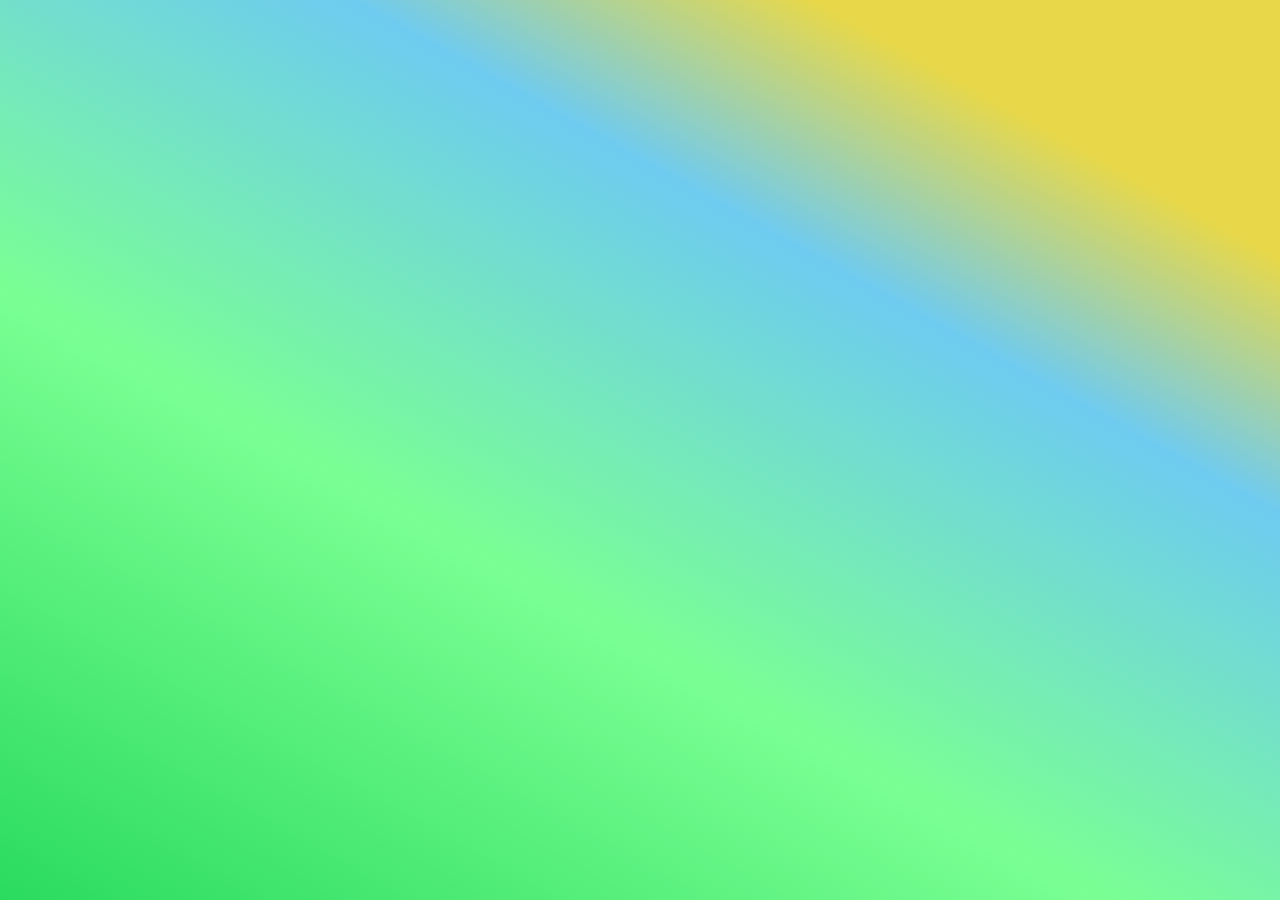
==== create.html @ 3d3d4ba0 "Co-authored-by: RobzCuh <RobzCuh@users.noreply.github.com>" ====
<!DOCTYPE html>

<head>
  <title>Create</title>
</head>

<body>
  <div id="topbar"></div>
  <script>
    fetch('topbar.html')
      .then(response => response.text())
      .then(data => {
        document.getElementById('topbar').innerHTML = data;
      });
  </script>
  
</body>
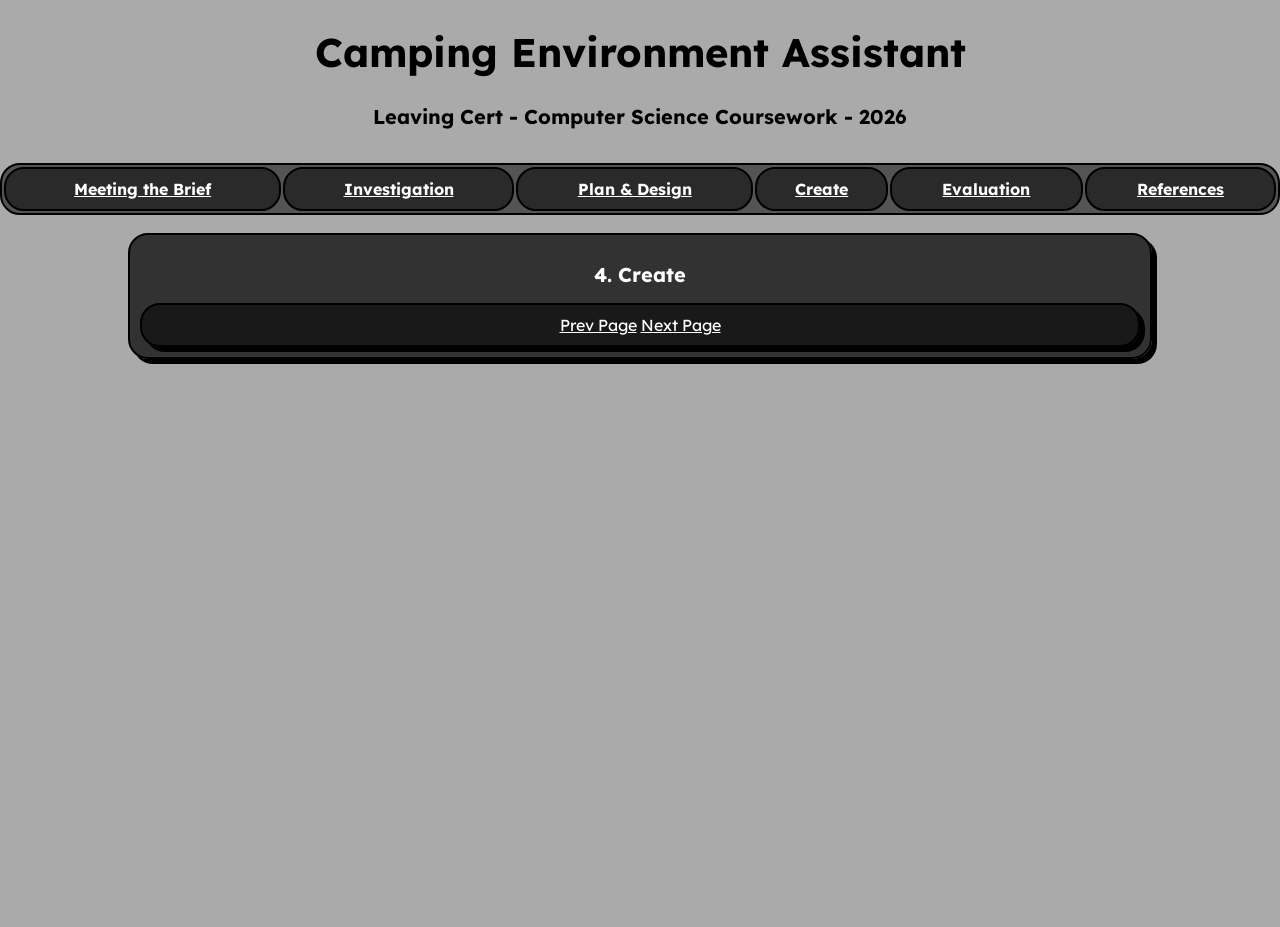
==== commit 8683f59e: "Co-authored-by: RobzCuh <RobzCuh@users.noreply.github.com>added ALOT of shi fr" ====
--- a/create.html
+++ b/create.html
@@ -1,17 +1,45 @@
 <!DOCTYPE html>
 
 <head>
-  <title>Create</title>
+  <title>Homepage</title>
+    <link rel="stylesheet" href="style.css">
+    <link rel="preconnect" href="https://fonts.googleapis.com">
+    <link rel="preconnect" href="https://fonts.gstatic.com" crossorigin>
+    <link href="https://fonts.googleapis.com/css2?family=Lexend+Deca:wght@100..900&display=swap" rel="stylesheet">
 </head>
 
 <body>
-  <div id="topbar"></div>
-  <script>
-    fetch('topbar.html')
-      .then(response => response.text())
-      .then(data => {
-        document.getElementById('topbar').innerHTML = data;
-      });
-  </script>
   
-</body>
+  <h1>Camping Environment Assistant</h1>
+  <h2>Leaving Cert - Computer Science Coursework - 2026</h2>
+
+
+  </br>
+  <table>
+    <tr>
+      <th><a href="index.html">Meeting the Brief</a></th>
+      <th><a href="investigation.html">Investigation</a></th>
+      <th><a href="design.html">Plan & Design</a></th>
+      <th><a href="create.html">Create</a></th>
+      <th><a href="evaluation.html">Evaluation</a></th>
+      <th><a href="references.html">References</a></th>
+    </tr>
+  </table>
+
+  </br>
+
+    
+    <div class="page_box">
+ 
+      <h2>4. Create</h2>
+
+      <div class="sub_box" style="margin : auto";>
+        <center>
+          <a href="design.html">Prev Page</a>
+          <a href="evaluation.html">Next Page</a>
+        </center>
+      </div>
+    
+    </div>
+
+</body>
--- a/style.css
+++ b/style.css
@@ -0,0 +1,130 @@
+
+a 
+{
+  color : white;
+  font-family: "Lexend Deca", sans-serif;
+}
+
+ul
+{
+  color : white;
+  font-family: "Lexend Deca", sans-serif;
+}
+
+li
+{
+  color : white;
+  font-family: "Lexend Deca", sans-serif;
+}
+
+p
+{
+  color : white;
+  font-family: "Lexend Deca", sans-serif;
+}
+
+h1
+{
+  text-align: center;
+  font-family: "Lexend Deca", sans-serif;
+  font-size: 40px;
+}
+
+h2
+{
+  text-align: center;
+  font-family: "Lexend Deca", sans-serif;
+  font-size: 20px;
+}
+
+h3
+{
+  font-family: "Lexend Deca", sans-serif;
+}
+
+html, body
+{
+  height: 100%;
+  margin: 0;
+}
+
+body
+{
+  background-repeat: no-repeat;
+  background: #aaaaaa;
+}
+
+
+table
+{
+  border : 2px solid #000000;
+  border-radius : 20px;
+  width : 100%;
+  background : rgba(0,0,0,0.5);
+}
+
+/* This is basically every title bar entry */
+th 
+{
+  color : white;
+  padding : 10px;
+  border : 2px solid #000000;
+  border-radius : 20px;
+  background : rgba(0,0,0,0.5);
+  transition : transform 0.2s;
+}
+
+th:hover
+{
+  background : rgba(0,0,0,0.3);
+  transform: translate(0px, -2px)
+}
+
+.page_box 
+{
+  color : white;
+  display : block;
+  margin-left : 10%;
+  margin-right: 10%;
+  padding : 10px;
+  background : rgba(0,0,0,0.7);
+  border-radius : 20px;
+  border : 2px solid #000000;
+  box-shadow: 5px 5px black;
+}
+
+.sub_box
+{
+  color : white;
+  display : block;
+  margin : 10px;
+  padding : 10px;
+  background : rgba(0,0,0,0.5);
+  border-radius : 20px;
+  border : 2px solid #000000; 
+  box-shadow: 5px 5px black;
+  transition : transform 0.2s;
+}
+
+.sub_box:hover
+{
+  background : rgba(0,0,0,0.3);
+  transform: translate(0px, -5px)
+}
+
+.spinning_image
+{
+  transition : transform 2s  ease-in-out;
+}
+
+.centred_image
+{
+  display: block;
+  margin-left: auto;
+  margin-right: auto;
+}
+
+.spinning_image:hover
+{
+  transform : rotate(360deg);
+}
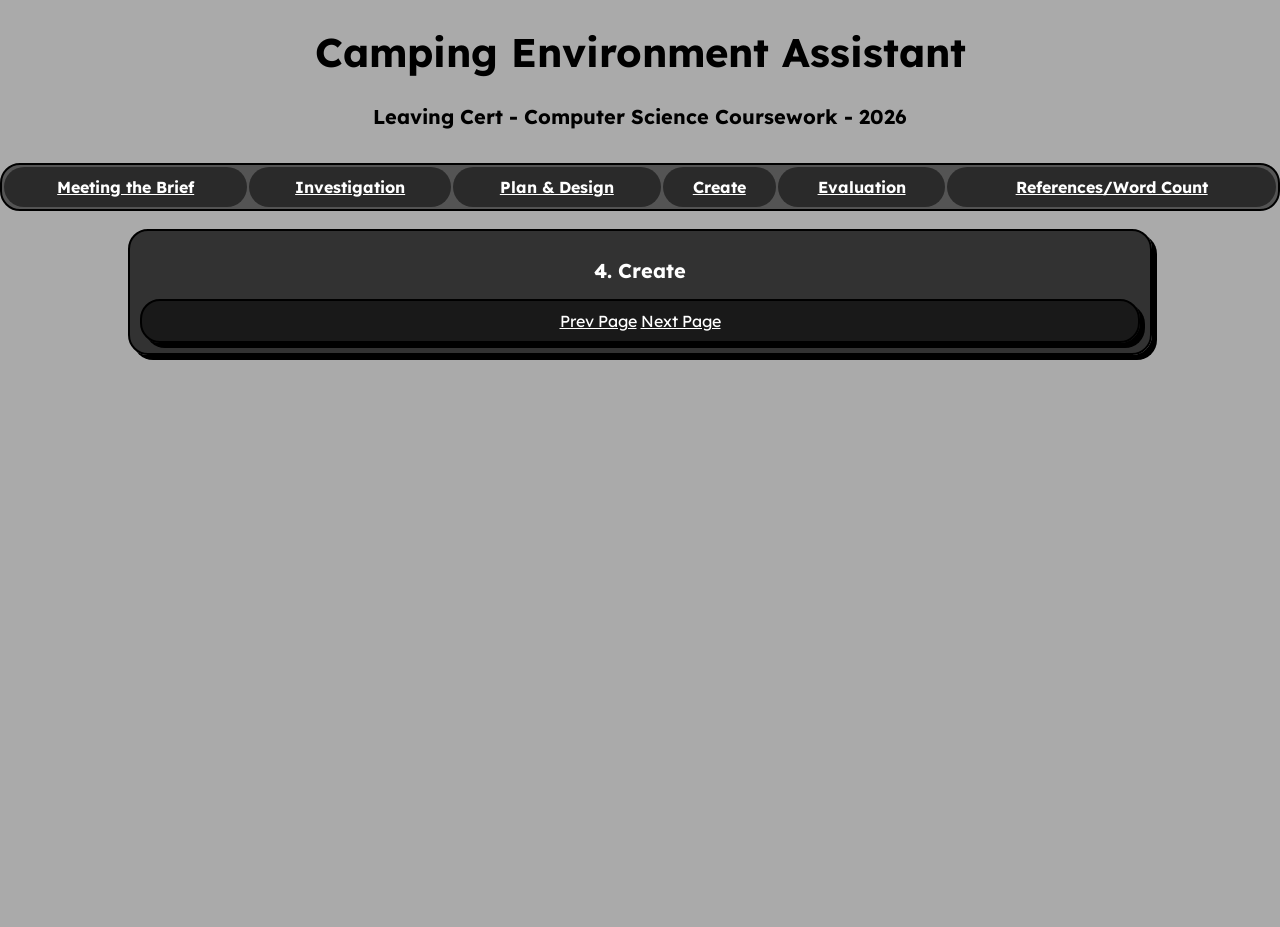
==== commit 71415c59: "removed doyle, addec flowchart Co-authored-by: RobzCuh <RobzCuh@users.noreply.github.com>" ====
--- a/create.html
+++ b/create.html
@@ -15,14 +15,14 @@
 
 
   </br>
-  <table>
+  <table class="topbar_table">
     <tr>
-      <th><a href="index.html">Meeting the Brief</a></th>
-      <th><a href="investigation.html">Investigation</a></th>
-      <th><a href="design.html">Plan & Design</a></th>
-      <th><a href="create.html">Create</a></th>
-      <th><a href="evaluation.html">Evaluation</a></th>
-      <th><a href="references.html">References</a></th>
+      <th class="topbar_th"><a href="index.html">Meeting the Brief</a></th>
+      <th class="topbar_th"><a href="investigation.html">Investigation</a></th>
+      <th class="topbar_th"><a href="design.html">Plan & Design</a></th>
+      <th class="topbar_th"><a href="create.html">Create</a></th>
+      <th class="topbar_th"><a href="evaluation.html">Evaluation</a></th>
+      <th class="topbar_th"><a href="references.html">References/Word Count</a></th>
     </tr>
   </table>
 
--- a/style.css
+++ b/style.css
@@ -55,26 +55,28 @@
 }
 
 
-table
+.topbar_table
 {
   border : 2px solid #000000;
+  font-family: "Lexend Deca", sans-serif;
   border-radius : 20px;
   width : 100%;
   background : rgba(0,0,0,0.5);
 }
 
 /* This is basically every title bar entry */
-th 
+.topbar_th 
 {
   color : white;
+  font-family: "Lexend Deca", sans-serif;
   padding : 10px;
-  border : 2px solid #000000;
+  border : 0px solid #000000;
   border-radius : 20px;
   background : rgba(0,0,0,0.5);
   transition : transform 0.2s;
 }
 
-th:hover
+.topbar_th:hover
 {
   background : rgba(0,0,0,0.3);
   transform: translate(0px, -2px)
@@ -128,3 +130,49 @@
 {
   transform : rotate(360deg);
 }
+
+.styled-table,
+.styled-table th,
+.styled-table td
+{
+  font-family: "Lexend Deca", sans-serif;
+  border: 1px solid #000;
+}
+
+.styled-table
+{
+  width: 100%;
+  border-collapse: collapse;
+  margin-top: 10px;
+  border-radius: 12px;
+  border: 1px solid #000;
+  background: transparent;
+  overflow: hidden;
+}
+
+.styled-table th,
+.styled-table td
+{
+  padding: 0.75rem 1rem;
+  text-align: center;
+}
+
+.styled-table th
+{
+  font-weight: 700;
+  letter-spacing: 0.05em;
+  border-bottom: 2px solid #000;
+}
+
+td
+{
+  font-family: "Lexend Deca", sans-serif;
+  border: 1px solid;
+  text-align: center;
+}
+
+tr
+{
+  font-family: "Lexend Deca", sans-serif;
+  border: 1px solid;
+}
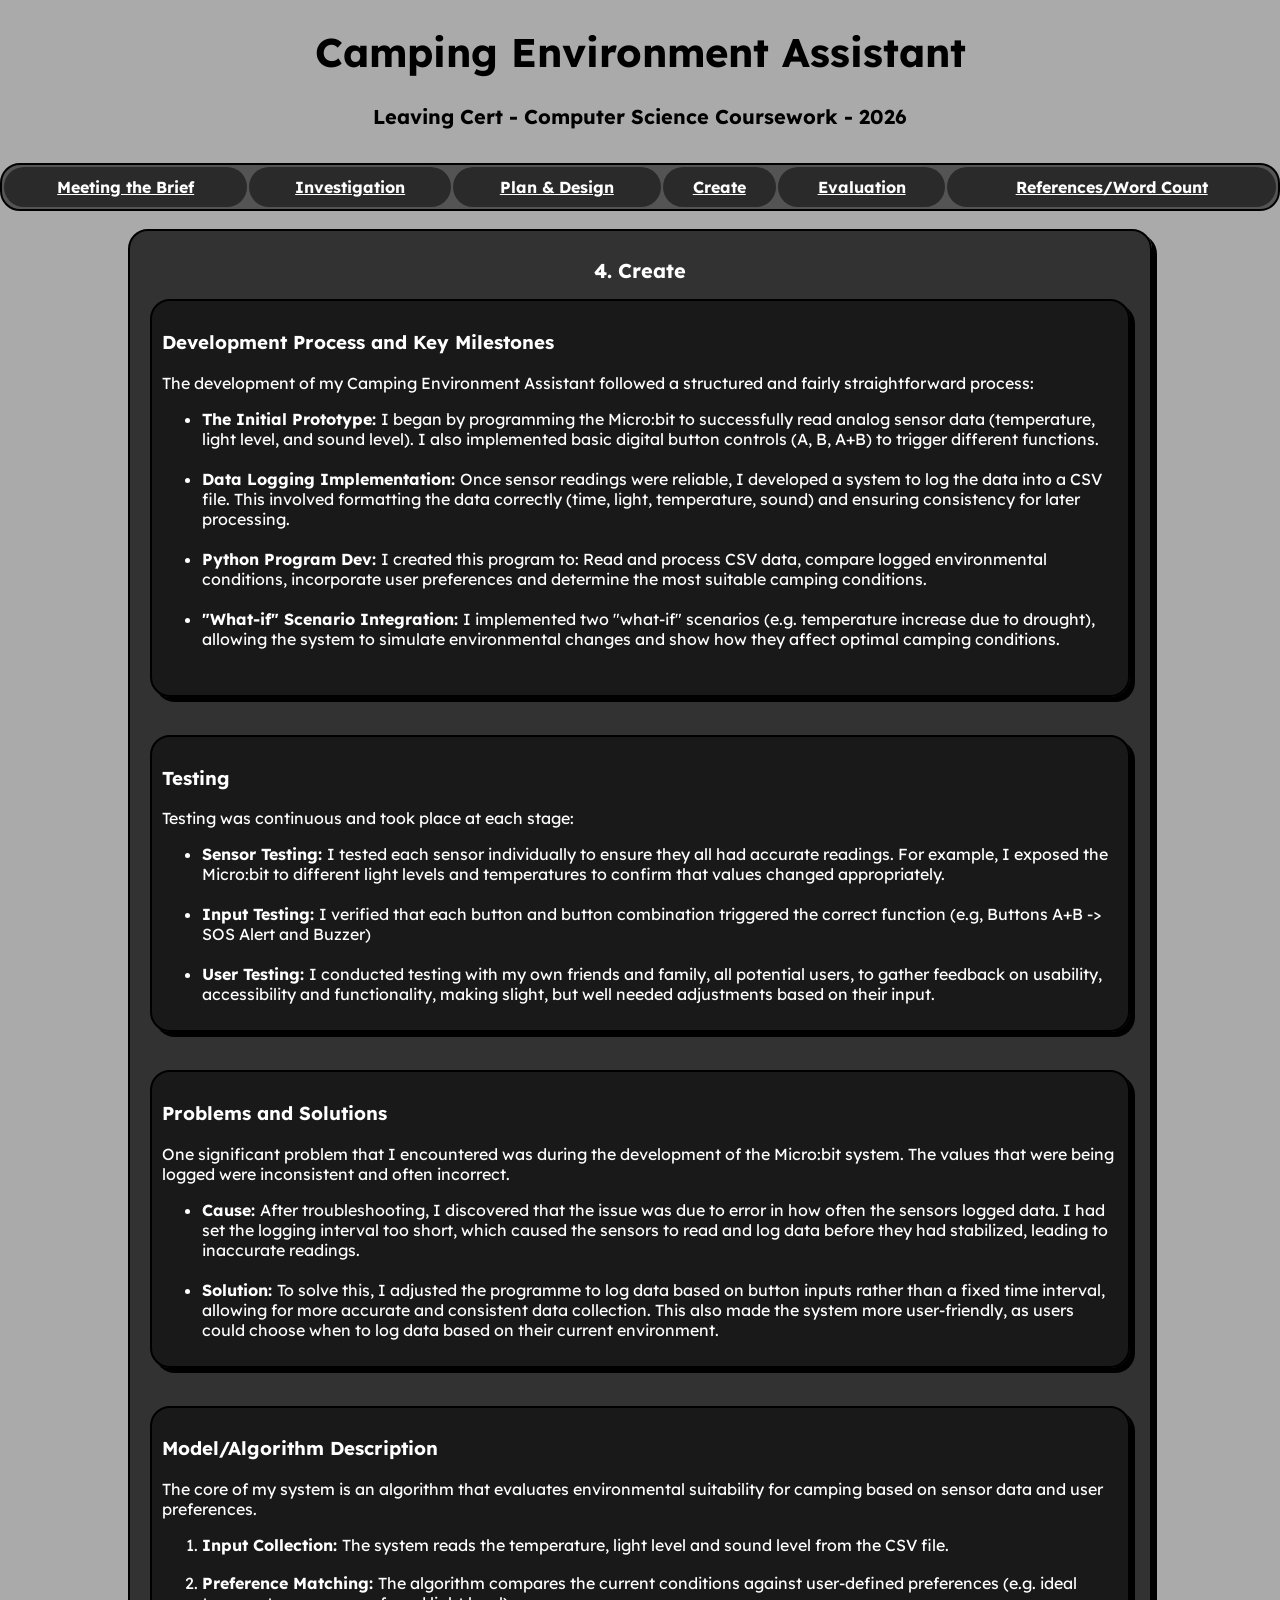
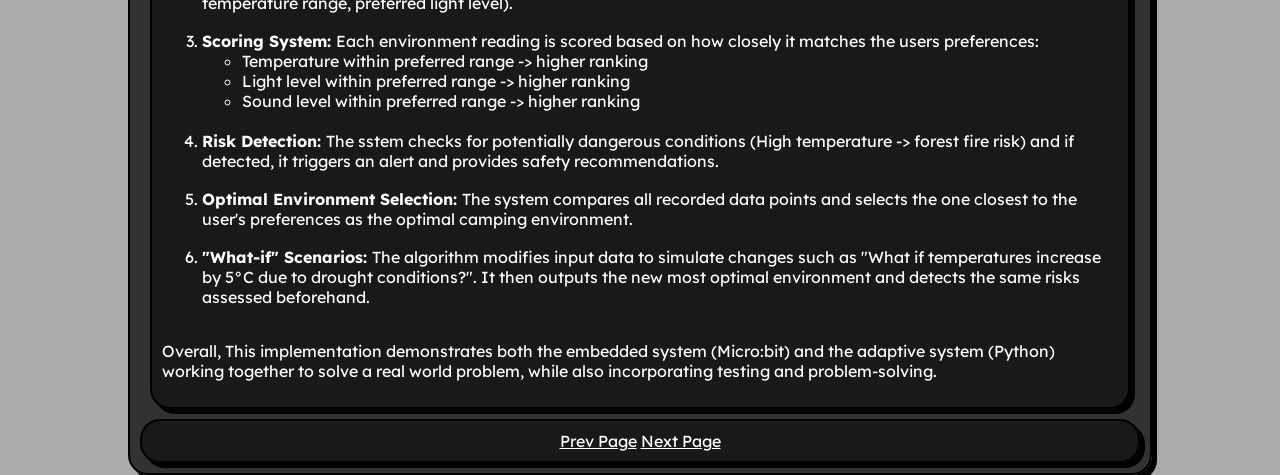
==== commit ccf0d6ba: "Co-authored-by: RobzCuh <RobzCuh@users.noreply.github.com>" ====
--- a/create.html
+++ b/create.html
@@ -33,6 +33,88 @@
  
       <h2>4. Create</h2>
 
+<div class ="sub_box">
+  <h3>Development Process and Key Milestones</h3>
+  <p>The development of my Camping Environment Assistant followed a structured and fairly straightforward process:</p>
+  <ul>
+    <li><b>The Initial Prototype: </b>I began by programming the Micro:bit to successfully read analog sensor data (temperature, light level, and sound level).
+       I also implemented basic digital button controls (A, B, A+B) to trigger different functions.</li>
+       <br>
+    <li><b>Data Logging Implementation: </b>Once sensor readings were reliable, I developed a system to log the data into a CSV file. 
+      This involved formatting the data correctly (time, light, temperature, sound) and ensuring consistency for later processing.</li>
+      <br>
+    <li><b>Python Program Dev: </b>I created this program to: Read and process CSV data, compare logged environmental conditions,
+     incorporate user preferences and determine the most suitable camping conditions.</li>
+     <br>
+     <li><b>"What-if" Scenario Integration: </b>I implemented two "what-if" scenarios (e.g. temperature increase due to drought), 
+      allowing the system to simulate environmental changes and show how they affect optimal camping conditions.</li>
+      <br>
+  </ul>
+</div> 
+<br>
+<div class ="sub_box">
+  <h3>Testing</h3>
+  <p>Testing was continuous and took place at each stage: </p>
+  <ul>
+    <li><b>Sensor Testing: </b>I tested each sensor individually to ensure they all had accurate readings. 
+      For example, I exposed the Micro:bit to different light levels and temperatures to confirm that values changed appropriately.</li>
+    <br>
+    <li><b>Input Testing: </b>I verified that each button and button combination triggered the correct function
+     (e.g, Buttons A+B -> SOS Alert and Buzzer)</li>
+    <br>
+    <li><b>User Testing: </b>I conducted testing with my own friends and family, all potential users,
+       to gather feedback on usability, accessibility and functionality, making slight, but well needed 
+       adjustments based on their input.</li>
+  </ul> 
+</div>
+<br>
+<div class ="sub_box">
+  <h3>Problems and Solutions</h3>
+  <p>One significant problem that I encountered was during the development of the Micro:bit system. The values that were being logged
+  were inconsistent and often incorrect.
+  </p>
+  <ul>
+    <li><b>Cause: </b>After troubleshooting, I discovered that the issue was due to error in how often the sensors
+   logged data. I had set the logging interval too short, which caused the sensors to read and log data before they had stabilized,
+    leading to inaccurate readings.</li>
+    <br>
+    <li><b>Solution: </b> To solve this, I adjusted the programme to log data based on button inputs rather than a fixed time interval, 
+    allowing for more accurate and consistent data collection. This also made the system more user-friendly, 
+    as users could choose when to log data based on their current environment.</li>
+  </ul>
+</div>
+<br>
+<div class ="sub_box">
+  <h3>Model/Algorithm Description</h3>
+  <p>The core of my system is an algorithm that evaluates environmental suitability for 
+    camping based on sensor data and user preferences.</p>
+  <ol>
+    <li><b>Input Collection: </b>The system reads the temperature, light level and sound level from the CSV file.</li>
+    <br>
+    <li><b>Preference Matching: </b>The algorithm compares the current conditions against user-defined preferences 
+      (e.g. ideal temperature range, preferred light level).</li>
+      <br>
+    <li><b>Scoring System: </b>Each environment reading is scored based on how closely it matches the users preferences:
+      <ul>
+        <li>Temperature within preferred range -> higher ranking</li>
+        <li>Light level within preferred range -> higher ranking</li>
+        <li>Sound level within preferred range -> higher ranking</li>
+      </ul>
+      <br>
+      <li><b>Risk Detection: </b> The sstem checks for potentially dangerous conditions (High temperature -> forest fire risk) and 
+        if detected, it triggers an alert and provides safety recommendations.</li>
+        <br>
+    <li><b>Optimal Environment Selection: </b>The system compares all recorded data points and selects the one closest to the user's 
+      preferences as the optimal camping environment.</li>
+      <br>
+    <li><b>"What-if" Scenarios: </b>The algorithm modifies input data to simulate changes such as
+       "What if temperatures increase by 5°C due to drought conditions?". It then outputs the new most optimal environment and detects 
+      the same risks assessed beforehand.</li>
+      <br>
+  </ol>
+<p>Overall, This implementation demonstrates both the embedded system (Micro:bit) and the adaptive system (Python) 
+  working together to solve a real world problem, while also incorporating testing and problem-solving.</p>
+</div>
       <div class="sub_box" style="margin : auto";>
         <center>
           <a href="design.html">Prev Page</a>
